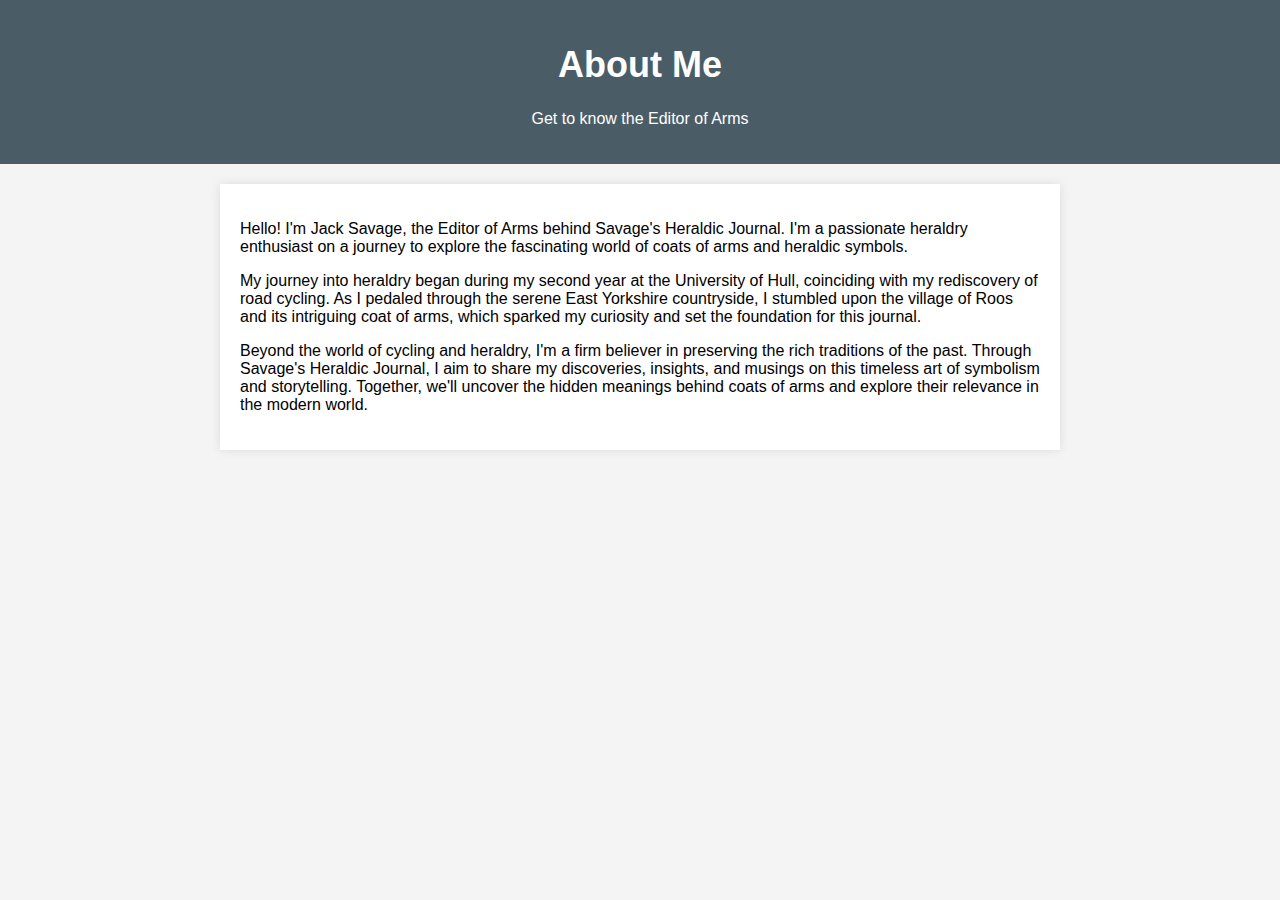
==== about me.html @ 4ba79f33 "Create about me.html" ====
<!DOCTYPE html>
<html>
<head>
    <title>About Me - Savage's Heraldic Journal</title>
    <style>
        body {
            font-family: Arial, sans-serif;
            background-color: #f4f4f4;
            margin: 0;
            padding: 0;
        }

        header {
            background-color: #4a5d67;
            color: #fff;
            text-align: center;
            padding: 20px;
        }

        h1 {
            font-size: 36px;
        }

        .container {
            max-width: 800px;
            margin: 20px auto;
            padding: 20px;
            background-color: #fff;
            box-shadow: 0 0 10px rgba(0, 0, 0, 0.1);
        }

        .about-content {
            font-size: 16px;
        }
    </style>
</head>
<body>
    <header>
        <h1>About Me</h1>
        <p>Get to know the Editor of Arms</p>
    </header>
    <div class="container">
        <div class="about-content">
            <p>
                Hello! I'm Jack Savage, the Editor of Arms behind Savage's Heraldic Journal. I'm a passionate heraldry enthusiast on a journey to explore the fascinating world of coats of arms and heraldic symbols.
            </p>
            <p>
                My journey into heraldry began during my second year at the University of Hull, coinciding with my rediscovery of road cycling. As I pedaled through the serene East Yorkshire countryside, I stumbled upon the village of Roos and its intriguing coat of arms, which sparked my curiosity and set the foundation for this journal.
            </p>
            <p>
                Beyond the world of cycling and heraldry, I'm a firm believer in preserving the rich traditions of the past. Through Savage's Heraldic Journal, I aim to share my discoveries, insights, and musings on this timeless art of symbolism and storytelling. Together, we'll uncover the hidden meanings behind coats of arms and explore their relevance in the modern world.
            </p>
        </div>
    </div>
</body>
</html>
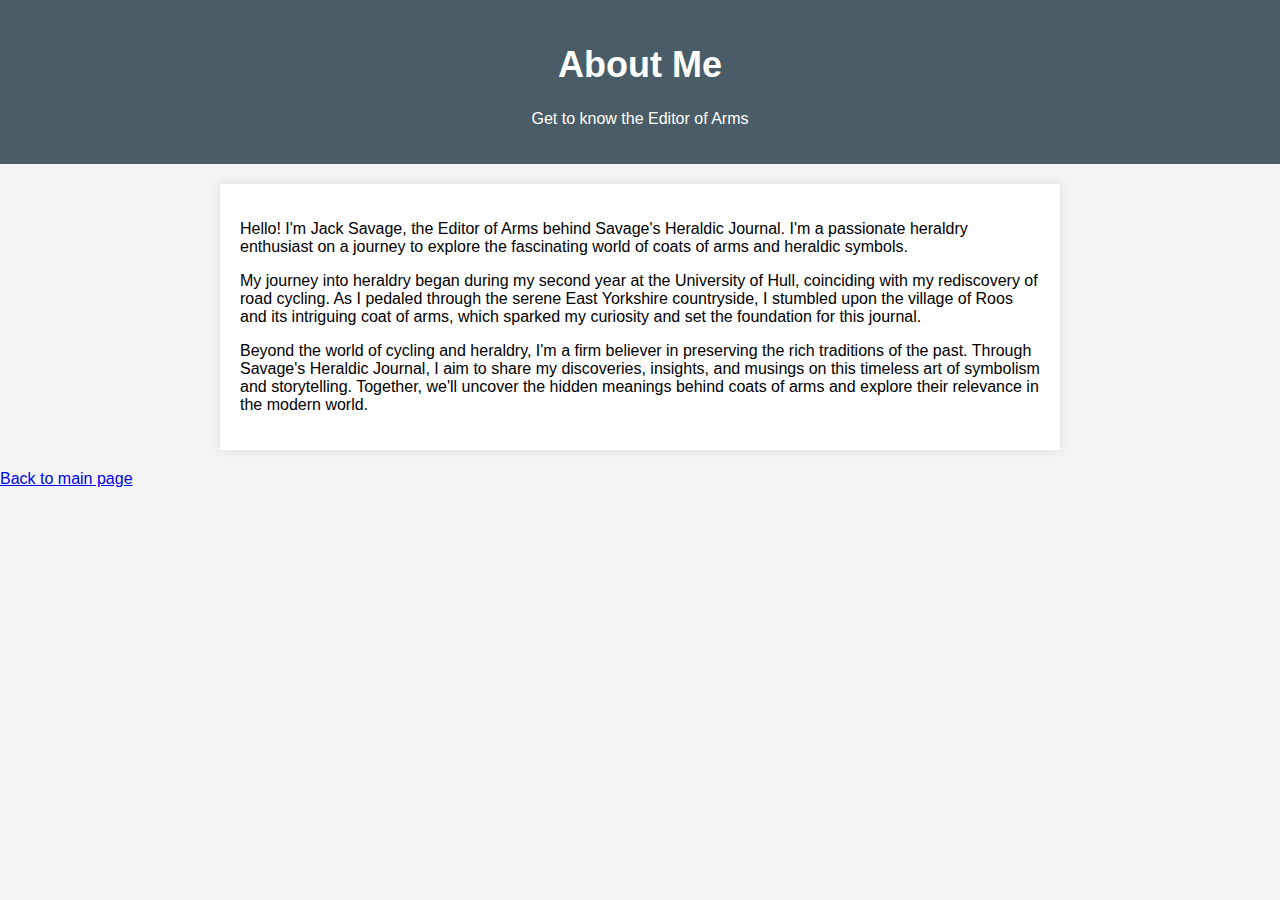
==== commit 7d8e6f79: "Update about me.html" ====
--- a/about me.html
+++ b/about me.html
@@ -52,5 +52,6 @@
             </p>
         </div>
     </div>
+    <p><a href="website.html">Back to main page</a></p>
 </body>
 </html>
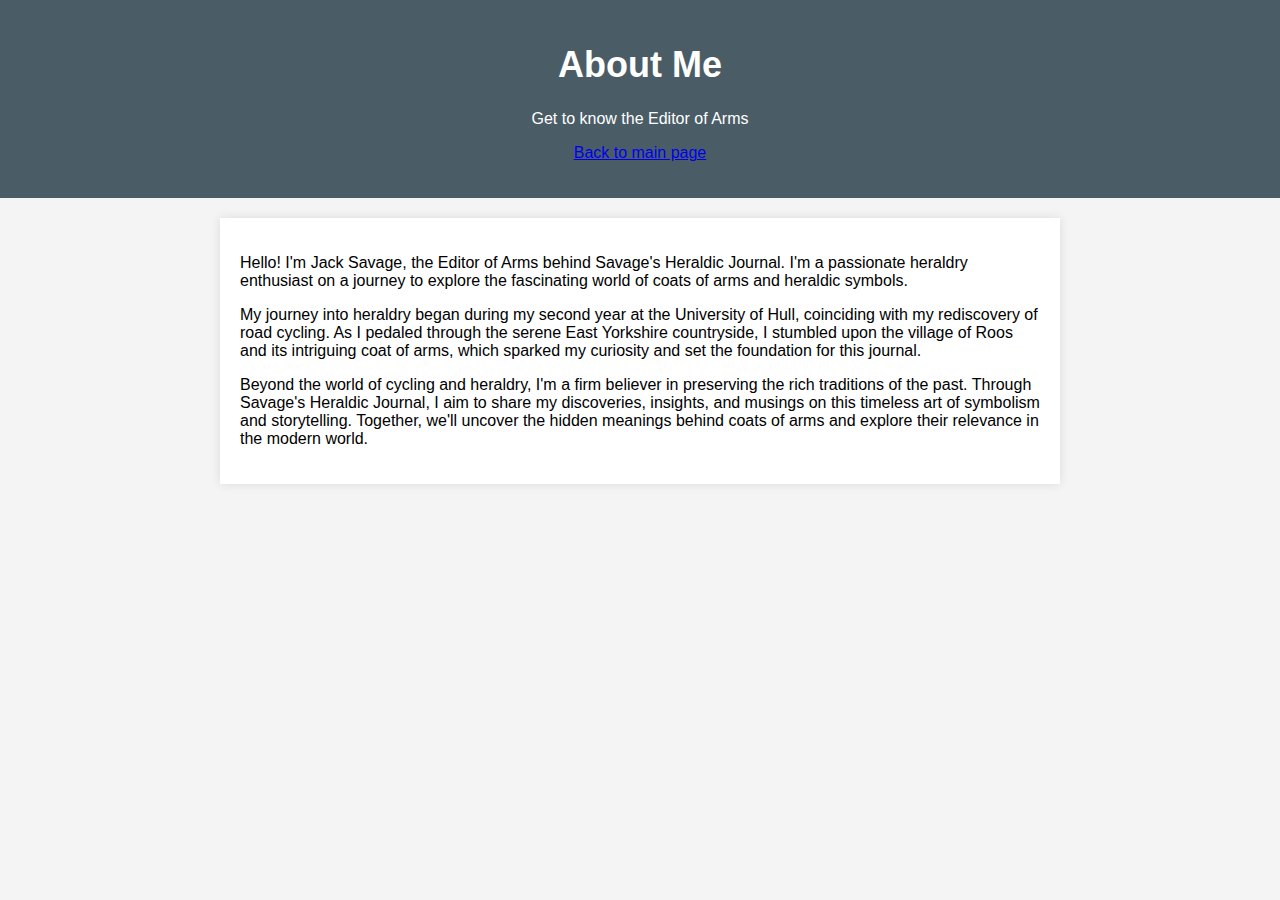
==== commit 079f4029: "Update about me.html" ====
--- a/about me.html
+++ b/about me.html
@@ -38,6 +38,7 @@
     <header>
         <h1>About Me</h1>
         <p>Get to know the Editor of Arms</p>
+        <p><a href="website.html">Back to main page</a></p>
     </header>
     <div class="container">
         <div class="about-content">
@@ -52,6 +53,5 @@
             </p>
         </div>
     </div>
-    <p><a href="website.html">Back to main page</a></p>
 </body>
 </html>
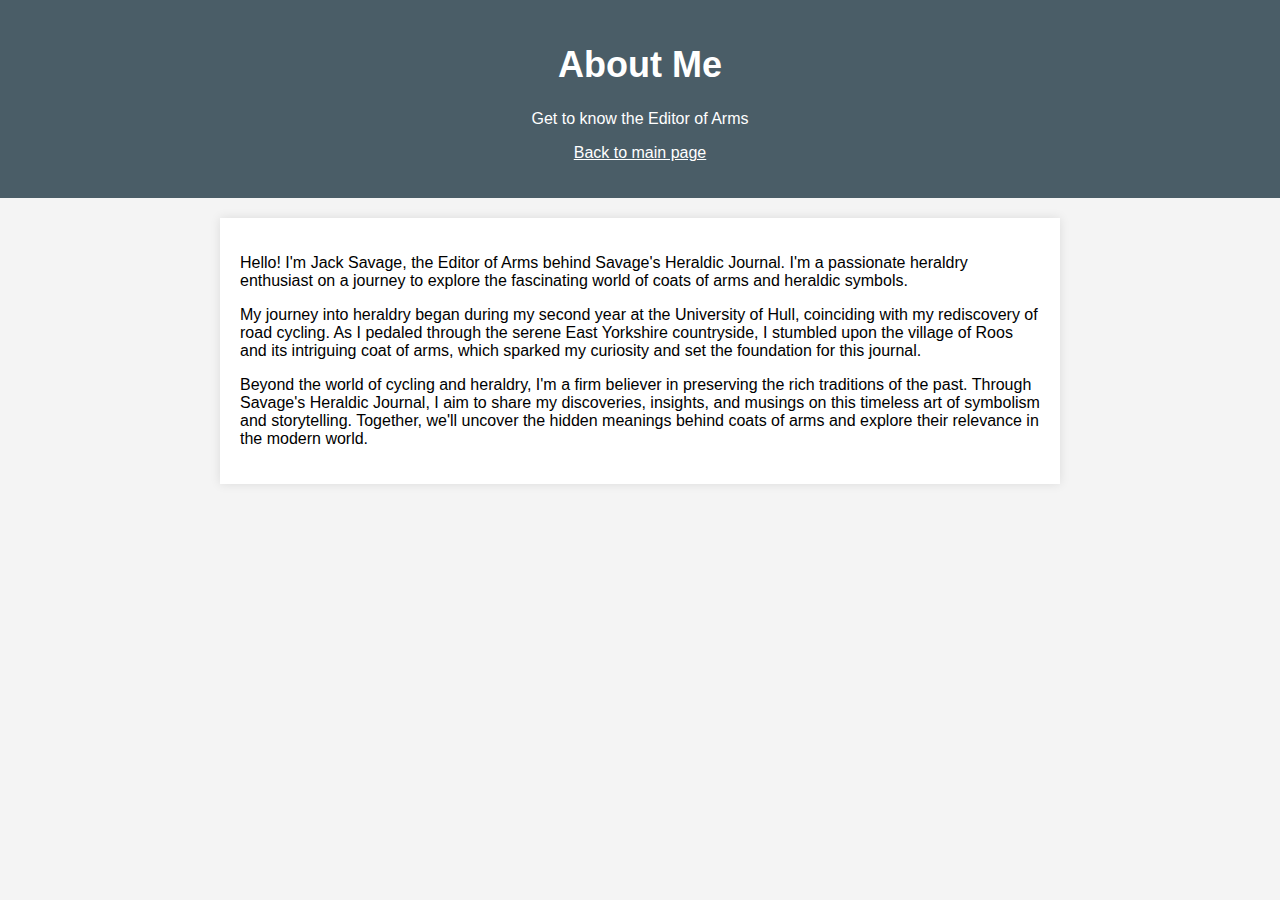
==== commit abc4d9e4: "Update about me.html" ====
--- a/about me.html
+++ b/about me.html
@@ -38,7 +38,7 @@
     <header>
         <h1>About Me</h1>
         <p>Get to know the Editor of Arms</p>
-        <p><a href="website.html">Back to main page</a></p>
+        <p><a href="website.html" style="color: white;">Back to main page</a></p>
     </header>
     <div class="container">
         <div class="about-content">
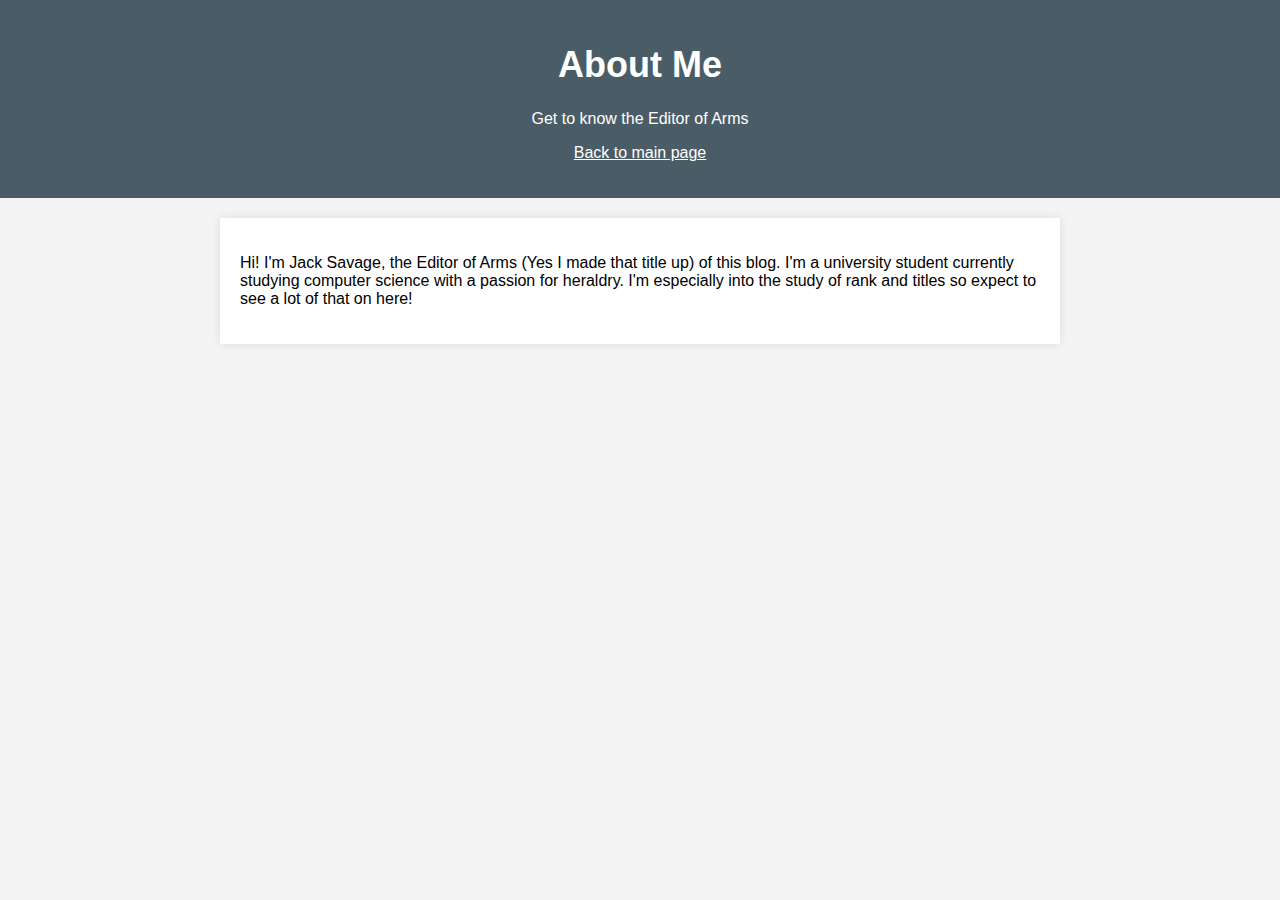
==== commit 708ec3cc: "Update about me.html" ====
--- a/about me.html
+++ b/about me.html
@@ -43,14 +43,8 @@
     <div class="container">
         <div class="about-content">
             <p>
-                Hello! I'm Jack Savage, the Editor of Arms behind Savage's Heraldic Journal. I'm a passionate heraldry enthusiast on a journey to explore the fascinating world of coats of arms and heraldic symbols.
-            </p>
-            <p>
-                My journey into heraldry began during my second year at the University of Hull, coinciding with my rediscovery of road cycling. As I pedaled through the serene East Yorkshire countryside, I stumbled upon the village of Roos and its intriguing coat of arms, which sparked my curiosity and set the foundation for this journal.
-            </p>
-            <p>
-                Beyond the world of cycling and heraldry, I'm a firm believer in preserving the rich traditions of the past. Through Savage's Heraldic Journal, I aim to share my discoveries, insights, and musings on this timeless art of symbolism and storytelling. Together, we'll uncover the hidden meanings behind coats of arms and explore their relevance in the modern world.
-            </p>
+                Hi! I'm Jack Savage, the Editor of Arms (Yes I made that title up) of this blog. I'm a university student currently studying computer science with a passion
+                for heraldry. I'm especially into the study of rank and titles so expect to see a lot of that on here!
         </div>
     </div>
 </body>
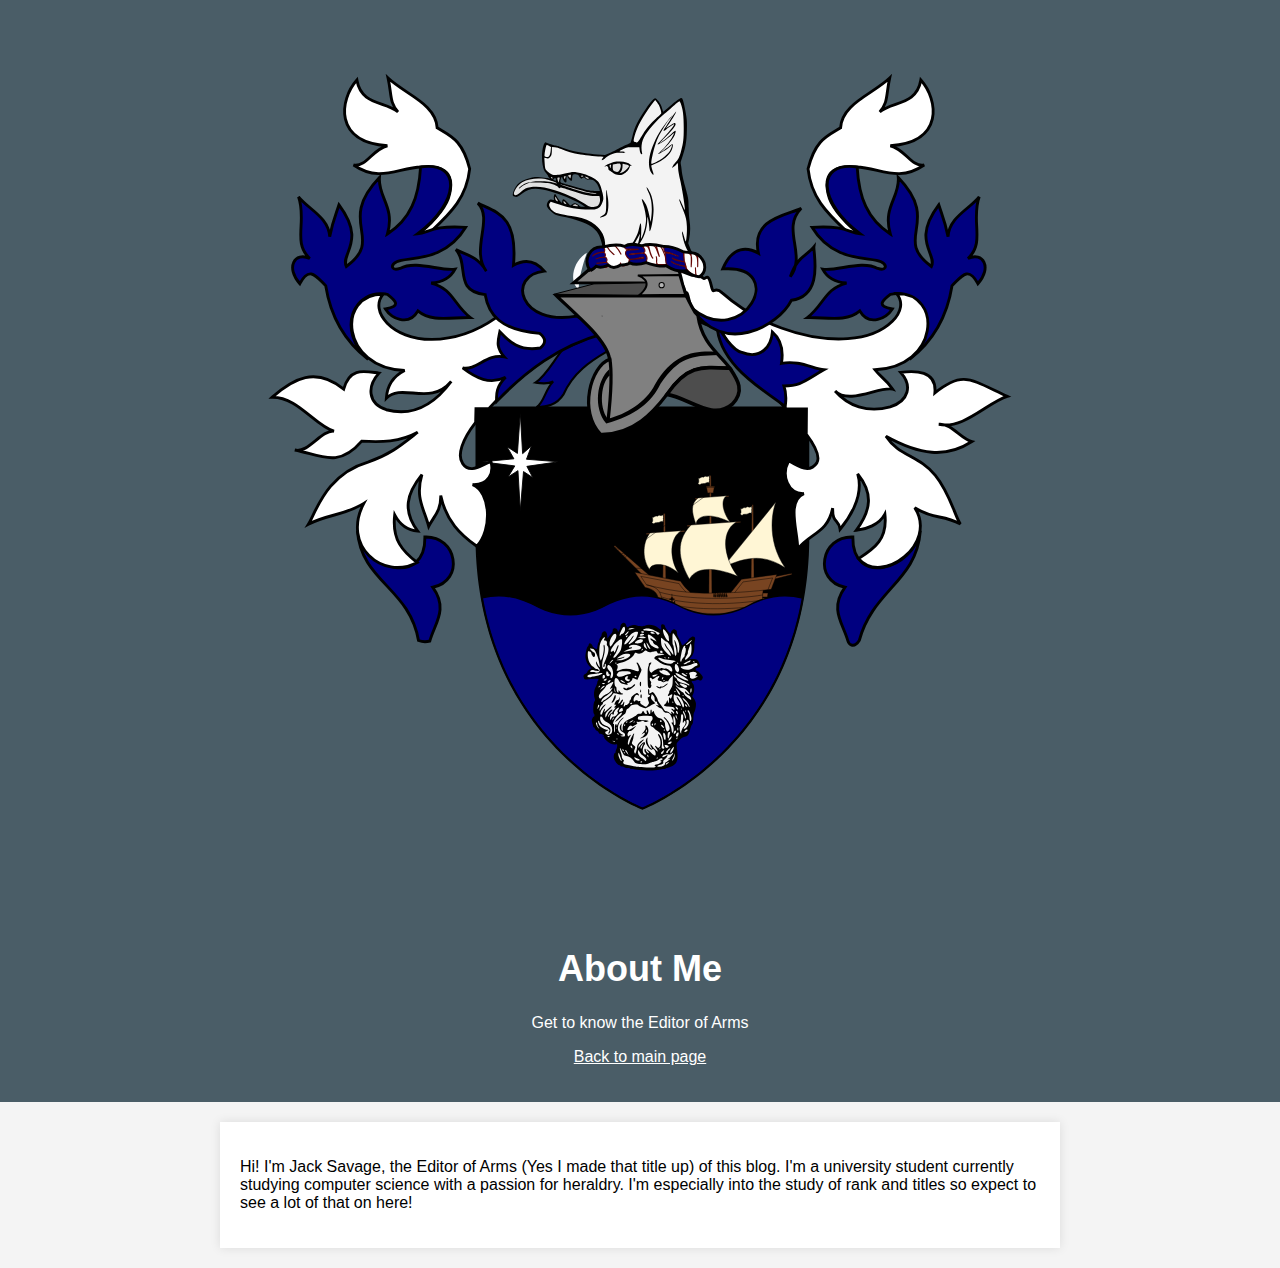
==== commit bec93ef8: "Update about me.html" ====
--- a/about me.html
+++ b/about me.html
@@ -15,6 +15,10 @@
             color: #fff;
             text-align: center;
             padding: 20px;
+        }
+        #logo {
+            max-width: 100px; /* Adjust the size as needed */
+            height: auto;
         }
 
         h1 {
@@ -36,6 +40,7 @@
 </head>
 <body>
     <header>
+        <img id="Arms" src="Actual.svg" alt="My arms">
         <h1>About Me</h1>
         <p>Get to know the Editor of Arms</p>
         <p><a href="website.html" style="color: white;">Back to main page</a></p>
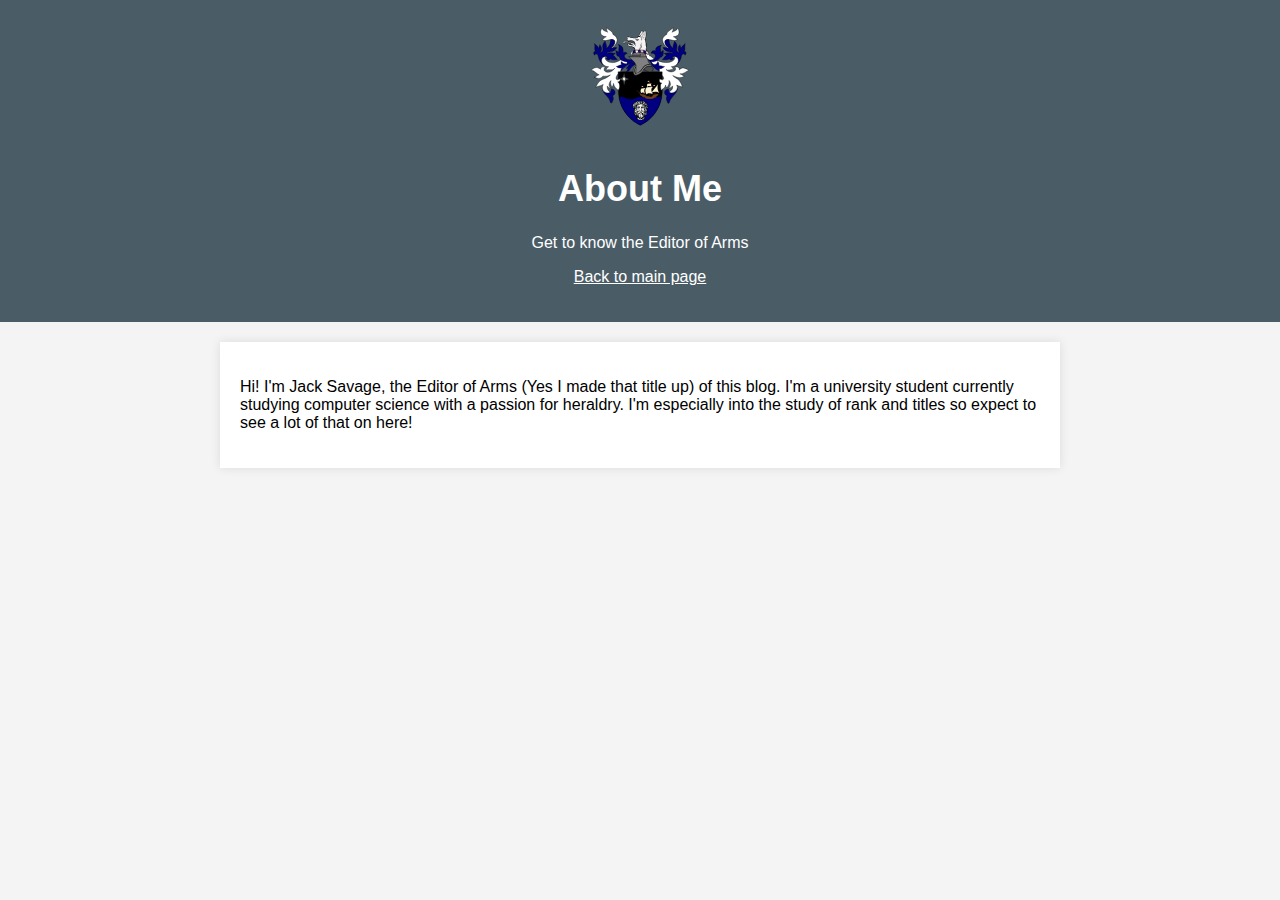
==== commit f90a3ef4: "Update about me.html" ====
--- a/about me.html
+++ b/about me.html
@@ -40,7 +40,7 @@
 </head>
 <body>
     <header>
-        <img id="Arms" src="Actual.svg" alt="My arms">
+        <img id="logo" src="Actual.svg" alt="My arms">
         <h1>About Me</h1>
         <p>Get to know the Editor of Arms</p>
         <p><a href="website.html" style="color: white;">Back to main page</a></p>
